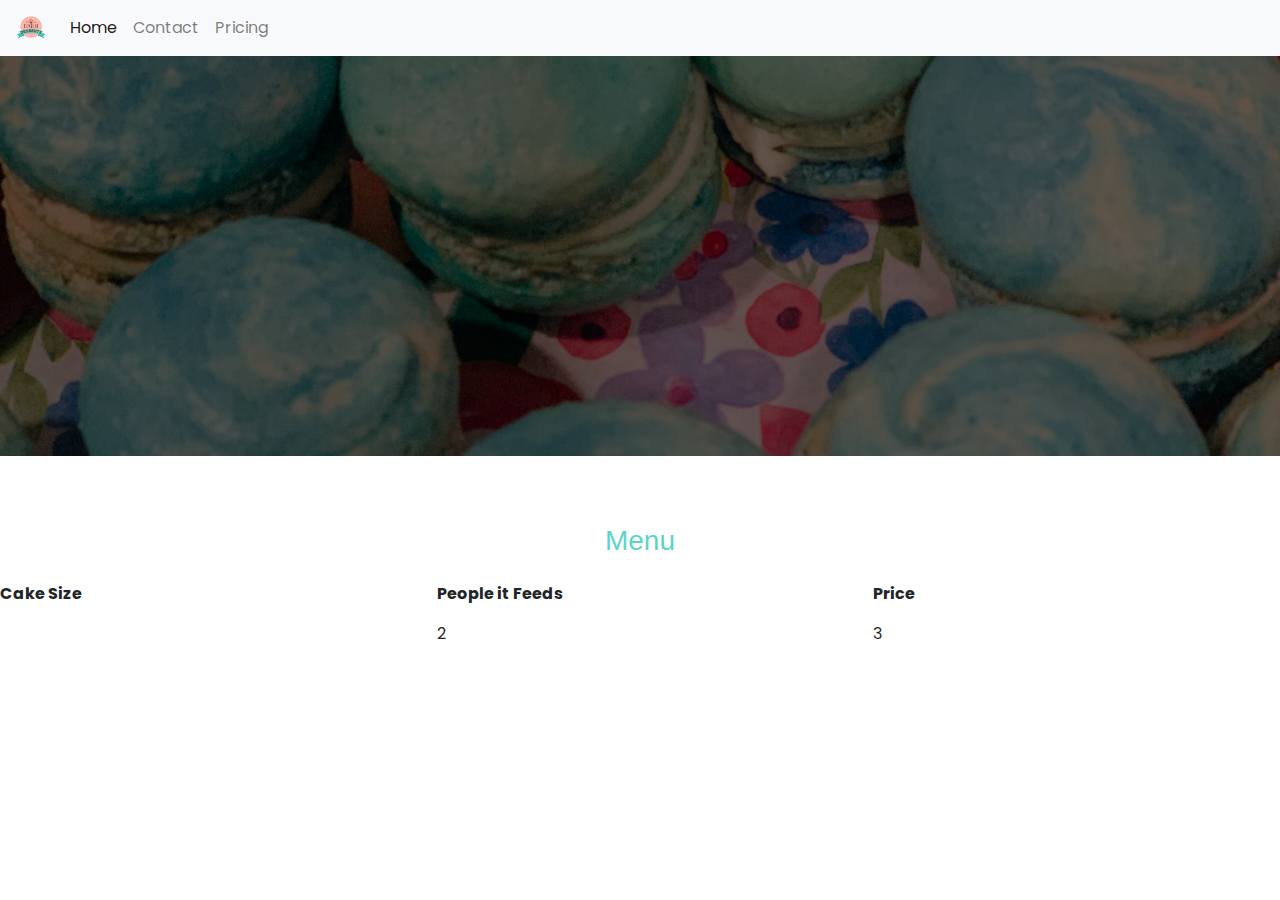
==== pricing.html @ 6c5cd3e0 "added pricing, page scrolls down to contact when link is clicked, added md view and sm view from boo" ====
<!doctype html>
<html lang="en">

<head>
    <!-- Required meta tags -->
    <meta charset="utf-8">
    <meta name="viewport" content="width=device-width, initial-scale=1, shrink-to-fit=no">

    <!-- Bootstrap CSS -->
    <link rel="stylesheet" href="https://maxcdn.bootstrapcdn.com/bootstrap/4.0.0/css/bootstrap.min.css"
        integrity="sha384-Gn5384xqQ1aoWXA+058RXPxPg6fy4IWvTNh0E263XmFcJlSAwiGgFAW/dAiS6JXm" crossorigin="anonymous">
    <link rel="stylesheet" href="styles.css">
    <link rel="stylesheet" href="pricing.css">

    <link href="https://fonts.googleapis.com/css?family=Poppins&display=swap" rel="stylesheet">

    <title>Darji Desserts</title>
</head>

<div class="navbar navbar-expand-lg navbar-light bg-light">
    <a class="navbar-brand" href="#">
        <img src="photos/logo.png" width="30" height="30" class="d-inline-block align-top" alt=""></a>
    <button class="navbar-toggler" type="button" data-toggle="collapse" data-target="#navbarNavAltMarkup"
        aria-controls="navbarNavAltMarkup" aria-expanded="false" aria-label="Toggle navigation">
        <span class="navbar-toggler-icon"></span>
    </button>


    <div class="collapse navbar-collapse" id="navbarNavAltMarkup">
        <div class="navbar-nav">
            <a class="nav-item nav-link active" href="#">Home <span class="sr-only">(current)</span></a>
            <a class="nav-item nav-link" href="#">Contact</a>
            <a class="nav-item nav-link" href="pricing.html">Pricing</a>
        </div>
    </div>
</div>

<body>
<div class ="container-fluid">
    <div class ="row">
        <div class ="col-sm-12 mobile">

        </div>
    </div>
    </div>
    <h3 class="text-center main_header mb-4 mt-2">Menu</h3>
    <div class ="row">
        <div class ="col-sm-12 col-md-4">
            <p class ="headers">Cake Size</p>
        </div>
         <div class="col-sm-12 col-md-4">
             <p class ="headers">People it Feeds</p>
            <p>2</p>
         </div>
          <div class="col-sm-12 col-md-4">
              <p class ="headers">Price</p>
            <p>3</p>
          </div>
    </div>



</div>
    <!-- Optional JavaScript -->
    <!-- jQuery first, then Popper.js, then Bootstrap JS -->
    <script src="https://code.jquery.com/jquery-3.2.1.slim.min.js"
        integrity="sha384-KJ3o2DKtIkvYIK3UENzmM7KCkRr/rE9/Qpg6aAZGJwFDMVNA/GpGFF93hXpG5KkN" crossorigin="anonymous">
    </script>
    <script src="https://ajax.googleapis.com/ajax/libs/jquery/3.4.1/jquery.min.js"></script>

    <script src="https://cdnjs.cloudflare.com/ajax/libs/popper.js/1.12.9/umd/popper.min.js"
        integrity="sha384-ApNbgh9B+Y1QKtv3Rn7W3mgPxhU9K/ScQsAP7hUibX39j7fakFPskvXusvfa0b4Q" crossorigin="anonymous">
    </script>
    <script src="https://maxcdn.bootstrapcdn.com/bootstrap/4.0.0/js/bootstrap.min.js"
        integrity="sha384-JZR6Spejh4U02d8jOt6vLEHfe/JQGiRRSQQxSfFWpi1MquVdAyjUar5+76PVCmYl" crossorigin="anonymous">
    </script>
    <script src="scripts.js"></script>
</body>
---- styles.css ----
body,
html {
    height: 100%;
}
*{
    font-family: 'Poppins', sans-serif;
}
.mobile {
     background: 
    /* top, transparent red, faked with gradient */ 
    linear-gradient(
      rgba(0, 0, 0, .60), 
      rgba(0, 0, 0, .60)
    ),
    /* bottom, image */
    url(photos/background.jpg);
    /* The image used */

    /* Full height */
    height:100%;
    /* Create the parallax scrolling effect */
    background-position: center;
    background-repeat: no-repeat;
    background-size: cover;
}
.mobile_2 {
    background:
        /* top, transparent red, faked with gradient */
        linear-gradient(rgba(0, 0, 0, .60),
            rgba(0, 0, 0, .60)),
        /* bottom, image */
        url(photos/moon_cake.jpg);
    /* The image used */

    /* Full height */
height: 90%;
    /* Create the parallax scrolling effect */
    background-position: center;
    background-repeat: no-repeat;
    background-size: cover;
}
.header_1{
    color:white;
}
.body_1{
background-color: white;
padding:15px;
padding-bottom:50px;
}
.body_2{


}
.about_header {
    color:#5BD4C9;
}
.card {
    background-color:white;
    border-radius:12px;
    z-index: 1;
    opacity: 100; !important
}
.desc{
    color:#5BD4C9;
}
.header_desc {
    color:white;
    font-size: 3em;
}
.soc_icons img{
    width: 60px;
    height: 60px;
    margin-top:40px;
    margin: auto;
    padding: 5px;
}

/* Larger Screen:*/
@media screen and (min-width: 780px) {
 .parallax{
    background: 
    /* top, transparent red, faked with gradient */ 
      rgba(0, 0, 0, .60), 
      
    /* bottom, image */
    url(photos/background.jpg);
    /* The image used */

    /* Full height */
    height: 50%;

    /* Create the parallax scrolling effect */
    background-attachment: fixed;
    background-position: center;
    background-repeat: no-repeat;
    background-size: cover;
      opacity: 0.5;
      z-index: 0;
}
}
---- pricing.css ----
.main_header{
    color:#5BD4C9;
    margin-top:330px;
}

.headers{
    font-weight: bold;
}
.mobile {
    background:
        /* top, transparent red, faked with gradient */
        linear-gradient(rgba(0, 0, 0, .60),
            rgba(0, 0, 0, .60)),
        /* bottom, image */
        url(photos/pricing.jpg);
    /* The image used */

    /* Full height */
    height: 400px;
    /* Create the parallax scrolling effect */
    background-position: center;
    background-repeat: no-repeat;
    background-size: cover;
    margin-bottom: 60px;;
}
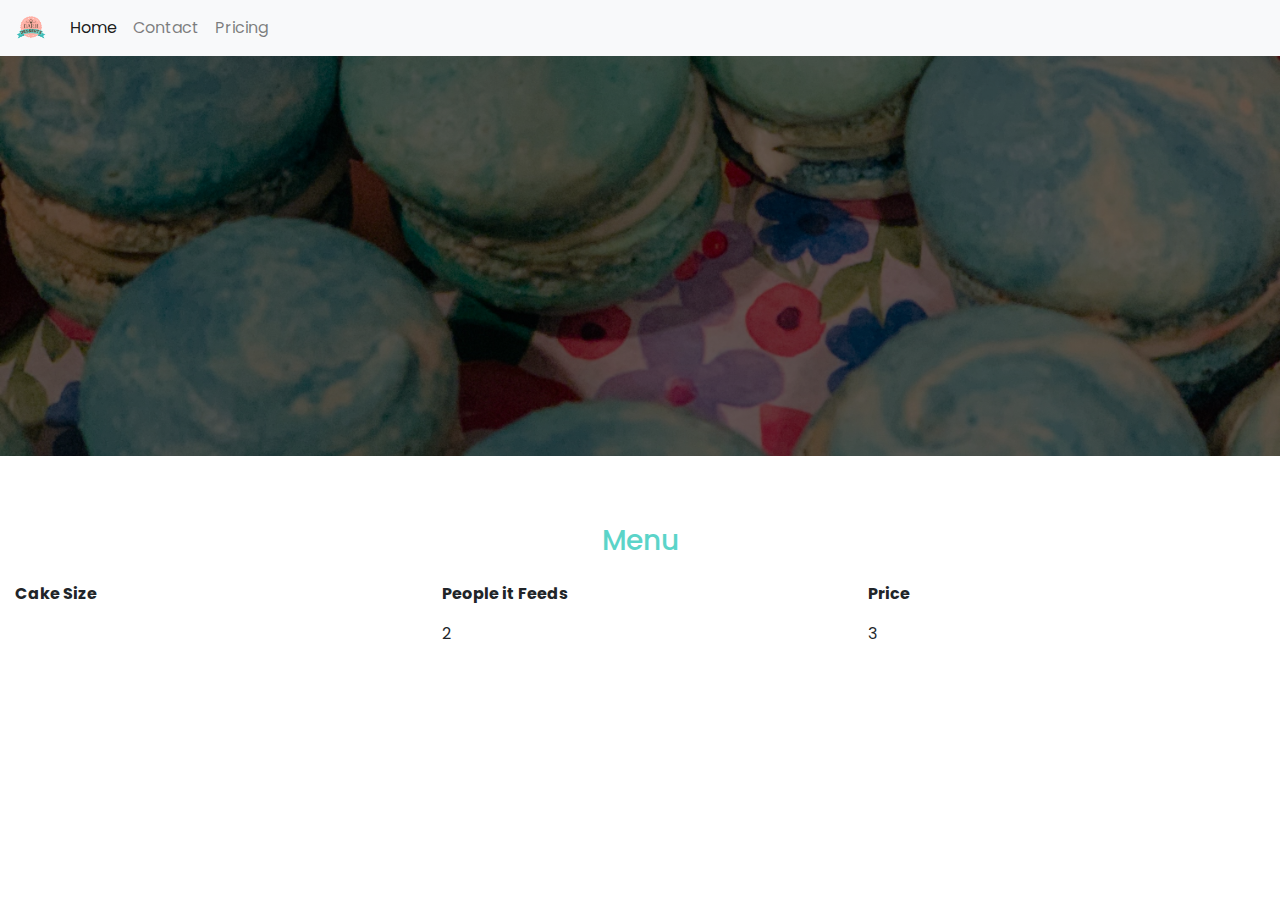
==== commit 95e3e147: "added home page link to logo" ====
--- a/pricing.html
+++ b/pricing.html
@@ -18,7 +18,7 @@
 </head>
 
 <div class="navbar navbar-expand-lg navbar-light bg-light">
-    <a class="navbar-brand" href="#">
+    <a class="navbar-brand" href="index.html">
         <img src="photos/logo.png" width="30" height="30" class="d-inline-block align-top" alt=""></a>
     <button class="navbar-toggler" type="button" data-toggle="collapse" data-target="#navbarNavAltMarkup"
         aria-controls="navbarNavAltMarkup" aria-expanded="false" aria-label="Toggle navigation">
@@ -42,7 +42,6 @@
 
         </div>
     </div>
-    </div>
     <h3 class="text-center main_header mb-4 mt-2">Menu</h3>
     <div class ="row">
         <div class ="col-sm-12 col-md-4">
@@ -56,6 +55,7 @@
               <p class ="headers">Price</p>
             <p>3</p>
           </div>
+    </div>
     </div>
 
 
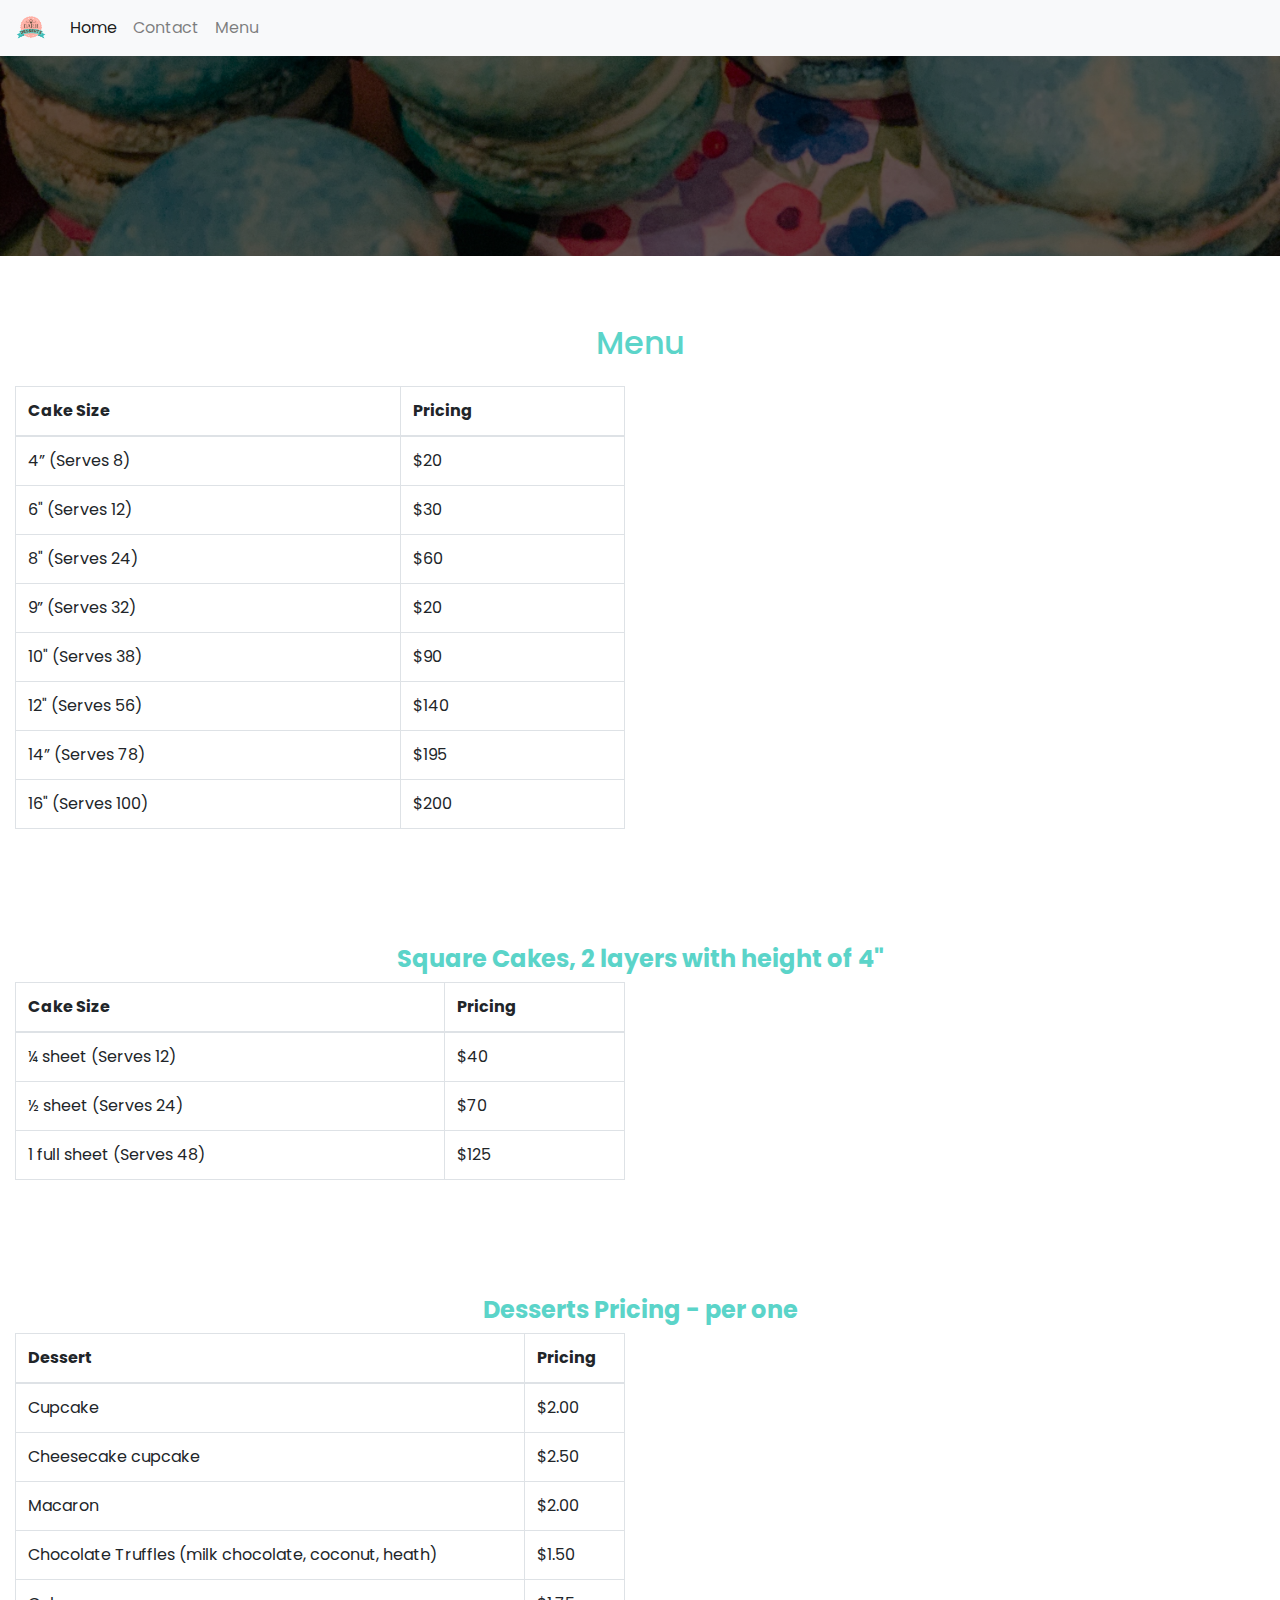
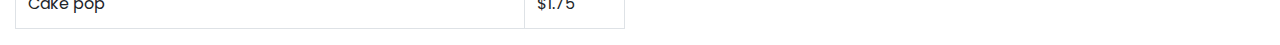
==== commit 281df086: "pricing page adjustments for mobile" ====
--- a/pricing.html
+++ b/pricing.html
@@ -30,7 +30,7 @@
         <div class="navbar-nav">
             <a class="nav-item nav-link active" href="#">Home <span class="sr-only">(current)</span></a>
             <a class="nav-item nav-link" href="#">Contact</a>
-            <a class="nav-item nav-link" href="pricing.html">Pricing</a>
+            <a class="nav-item nav-link" href="pricing.html">Menu</a>
         </div>
     </div>
 </div>
@@ -42,23 +42,134 @@
 
         </div>
     </div>
-    <h3 class="text-center main_header mb-4 mt-2">Menu</h3>
+    <h2 class="text-center main_header mb-4 mt-2">Menu</h2>
     <div class ="row">
-        <div class ="col-sm-12 col-md-4">
-            <p class ="headers">Cake Size</p>
+        <div class ="col col-lg-6">
+
+     <table class="table table-bordered">
+         <thead>
+             <tr>
+                 <th scope="col">Cake Size</th>
+                 <th scope="col">Pricing</th>
+             </tr>
+         </thead>
+         
+         <tbody>
+             <tr>
+                 <td>4” (Serves 8)</td>
+                 <td>$20</td>
+             </tr>
+             <tr>
+                 <td>6" (Serves 12)</td>
+                 <td>$30</td>
+             </tr>
+             <tr>
+                 <td>8" (Serves 24)</td>
+                 <td>$60</td>
+             </tr>
+             <tr>
+                 <td>9” (Serves 32)</td>
+                 <td>$20</td>
+             </tr>
+             <tr>
+                 <td>10" (Serves 38)</td>
+                 <td>$90</td>
+             </tr>
+             <tr>
+                 <td>12" (Serves 56)</td>
+                 <td>$140</td>
+             </tr>
+             <tr>
+                 <td>14” (Serves 78)</td>
+                 <td>$195</td>
+             </tr>
+             <tr>
+                 <td>16" (Serves 100)</td>
+                 <td>$200</td>
+             </tr>
+         </tbody>
+     </table>
+
         </div>
-         <div class="col-sm-12 col-md-4">
-             <p class ="headers">People it Feeds</p>
-            <p>2</p>
-         </div>
-          <div class="col-sm-12 col-md-4">
-              <p class ="headers">Price</p>
-            <p>3</p>
-          </div>
-    </div>
+
     </div>
 
+ <h4 class="text-center headers">Square Cakes, 2 layers with height of 4"</h4>
+ <div class="row">
+     <div class="col col-lg-6">
 
+         <table class="table table-bordered">
+             <thead>
+                 <tr>
+                     <th scope="col">Cake Size</th>
+                     <th scope="col">Pricing</th>
+                 </tr>
+             </thead>
+
+             <tbody>
+                 <tr>
+                     <td> ¼ sheet (Serves 12)</td>
+                     <td>$40</td>
+                 </tr>
+                 <tr>
+                     <td> ½ sheet (Serves 24)</td>
+                     <td>$70</td>
+                 </tr>
+                 <tr>
+                     <td> 1 full sheet (Serves 48)</td>
+                     <td>$125</td>
+                 </tr>
+
+             </tbody>
+         </table>
+
+     </div>
+
+ </div>
+
+
+  <h4 class="text-center headers">Desserts Pricing - per one</h4>
+  <div class="row">
+      <div class="col col-lg-6">
+
+          <table class="table table-bordered">
+              <thead>
+                  <tr>
+                      <th scope="col">Dessert</th>
+                      <th scope="col">Pricing</th>
+                  </tr>
+              </thead>
+
+              <tbody>
+                  <tr>
+                      <td>Cupcake</td>
+                      <td>$2.00</td>
+                  </tr>
+                  <tr>
+                      <td>Cheesecake cupcake</td>
+                      <td>$2.50</td>
+                  </tr>
+                  <tr>
+                      <td>Macaron</td>
+                      <td>$2.00</td>
+                  </tr>
+                   <tr>
+                       <td>Chocolate Truffles (milk chocolate, coconut, heath) </td>
+                       <td>$1.50</td>
+                   </tr>
+                   <tr>
+                       <td>Cake pop </td>
+                       <td>$1.75</td>
+                   </tr>
+
+
+
+              </tbody>
+          </table>
+
+      </div>
+
+  </div>
 
 </div>
     <!-- Optional JavaScript -->
--- a/pricing.css
+++ b/pricing.css
@@ -5,7 +5,11 @@
 
 .headers{
     font-weight: bold;
+    color:#5BD4C9;
+    margin-top:100px;
+
 }
+
 .mobile {
     background:
         /* top, transparent red, faked with gradient */
@@ -16,7 +20,7 @@
     /* The image used */
 
     /* Full height */
-    height: 400px;
+    height: 200px;
     /* Create the parallax scrolling effect */
     background-position: center;
     background-repeat: no-repeat;
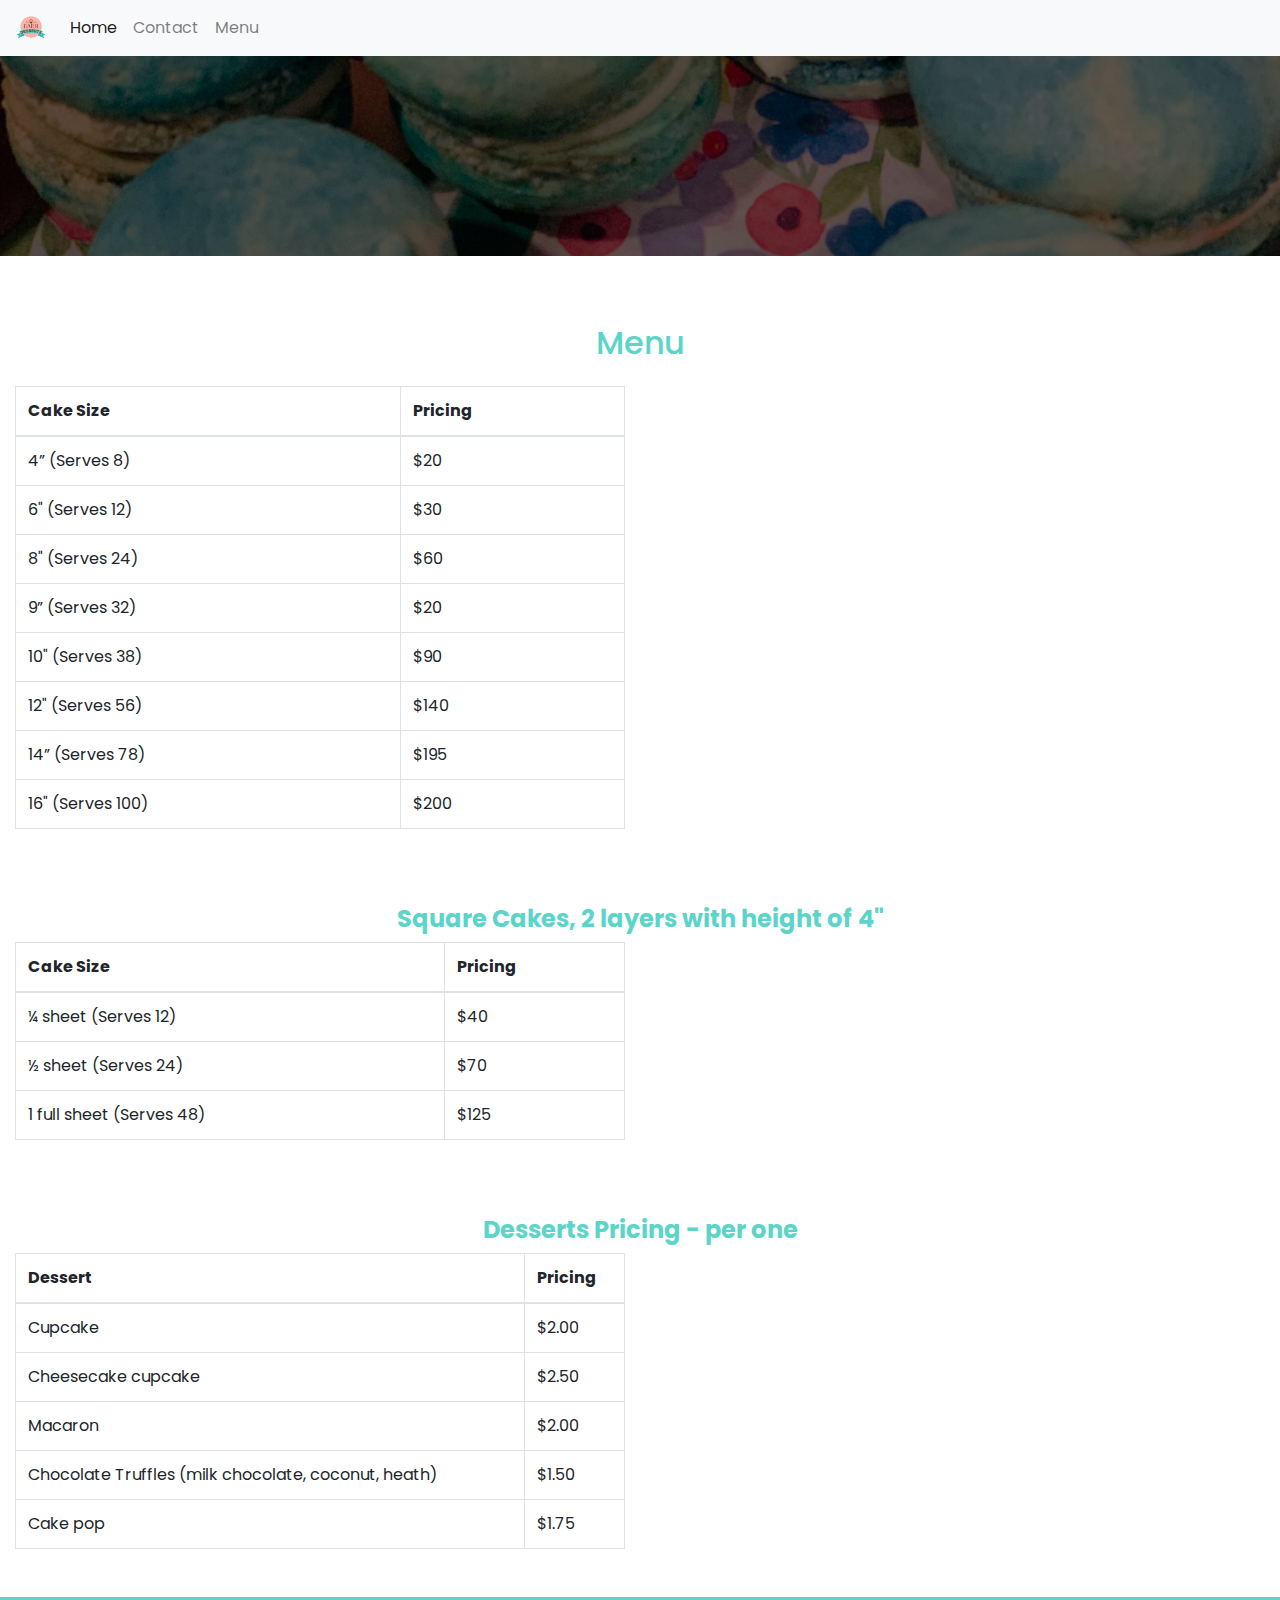
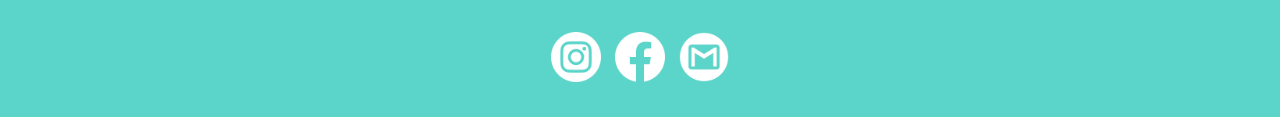
==== commit 0c1e654d: "pricing page adjustments for mobile" ====
--- a/pricing.html
+++ b/pricing.html
@@ -28,7 +28,7 @@
 
     <div class="collapse navbar-collapse" id="navbarNavAltMarkup">
         <div class="navbar-nav">
-            <a class="nav-item nav-link active" href="#">Home <span class="sr-only">(current)</span></a>
+            <a class="nav-item nav-link active" href="index.html">Home <span class="sr-only">(current)</span></a>
             <a class="nav-item nav-link" href="#">Contact</a>
             <a class="nav-item nav-link" href="pricing.html">Menu</a>
         </div>
@@ -132,7 +132,7 @@
   <div class="row">
       <div class="col col-lg-6">
 
-          <table class="table table-bordered">
+          <table class="table table-bordered mb-5">
               <thead>
                   <tr>
                       <th scope="col">Dessert</th>
@@ -170,7 +170,19 @@
       </div>
 
   </div>
-
+<div class="row  h-100 footer">
+    <div class="col my-auto text-center">
+        <a class="soc_icons" href="https://instagram.com/darji_desserts?igshid=nb1ln03gycs0"><img alt="Instagram"
+                src="photos/insta.png"></a>
+        <a class="soc_icons" href="https://www.facebook.com/lisa.darji.3"><img alt="facebook"
+                src="photos/facebook.png"></a>
+        <a class="soc_icons" href="#"><img alt="Email" src="photos/mail.png"></a>
+
+    </div>
+
+</div>
+
+</div>
 </div>
     <!-- Optional JavaScript -->
     <!-- jQuery first, then Popper.js, then Bootstrap JS -->
--- a/pricing.css
+++ b/pricing.css
@@ -6,8 +6,12 @@
 .headers{
     font-weight: bold;
     color:#5BD4C9;
-    margin-top:100px;
+    margin-top:60px;
 
+}
+.footer {
+    background-color: #5BD4C9;
+    padding:30px;
 }
 
 .mobile {
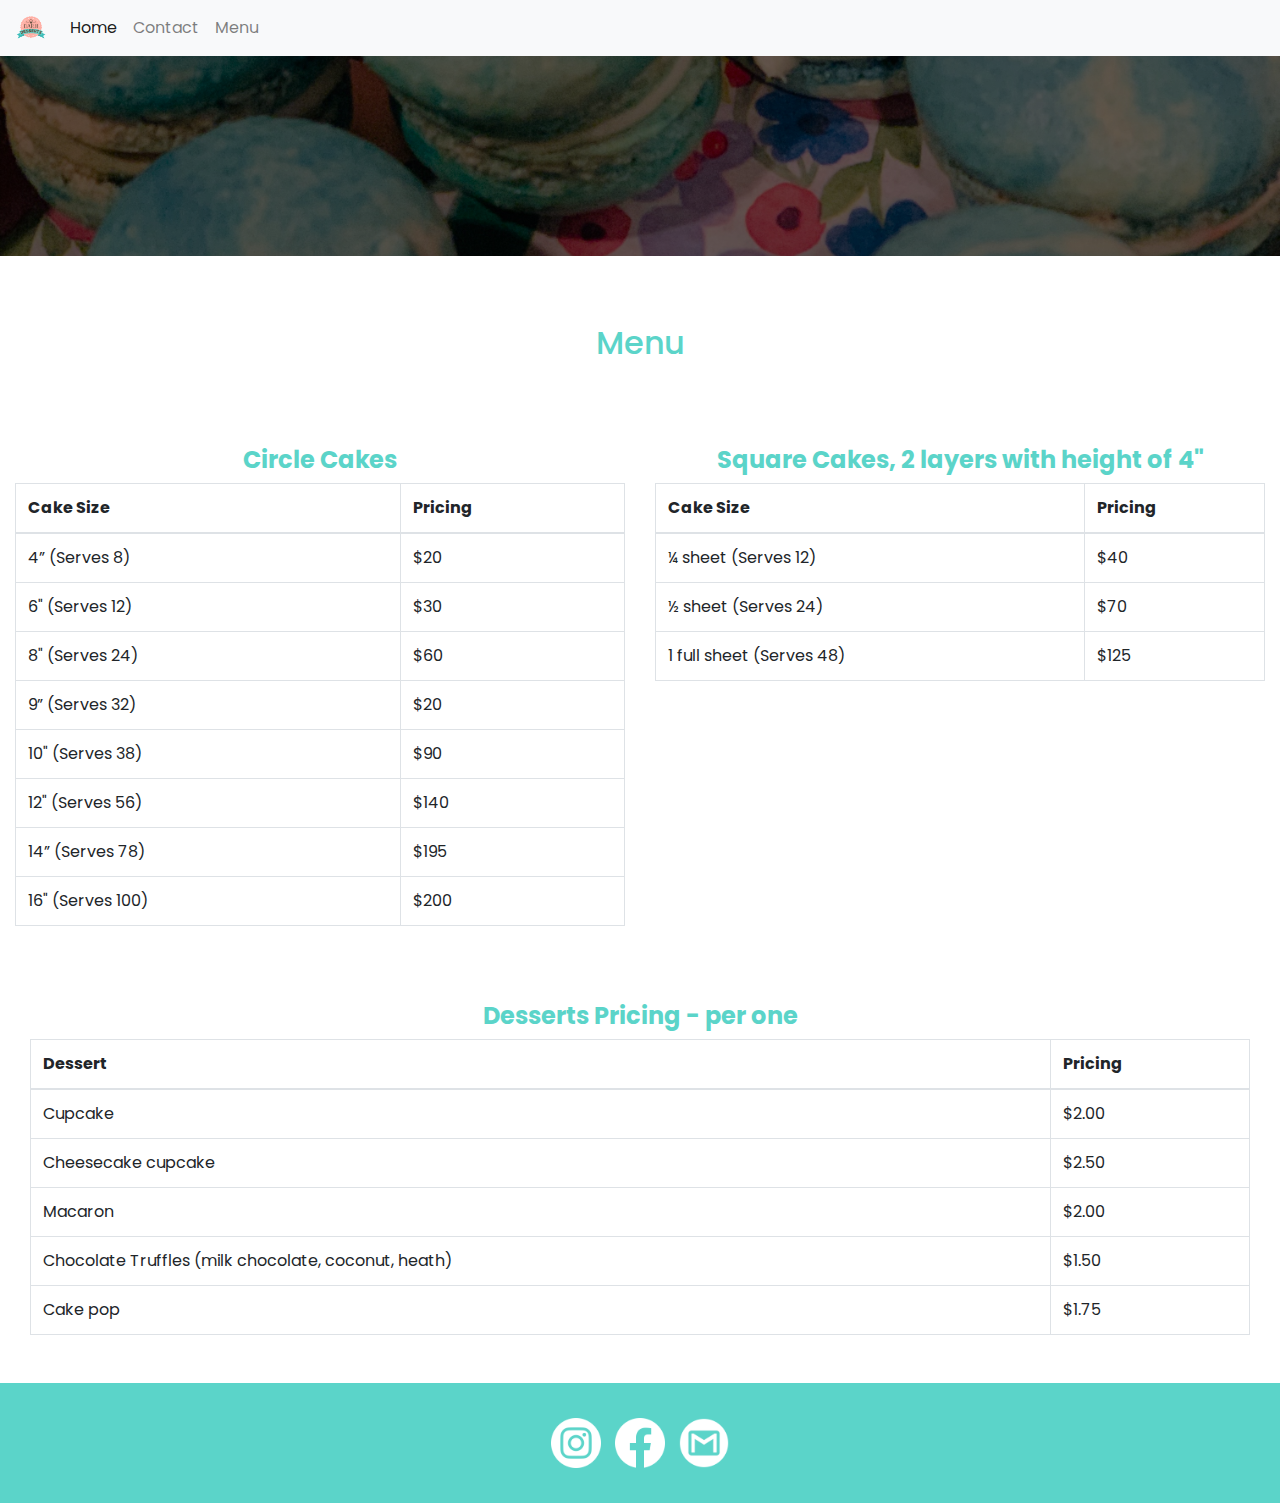
==== commit 0f20d591: "made layout adjustments for pricing and home page" ====
--- a/pricing.html
+++ b/pricing.html
@@ -43,8 +43,10 @@
         </div>
     </div>
     <h2 class="text-center main_header mb-4 mt-2">Menu</h2>
+
     <div class ="row">
-        <div class ="col col-lg-6">
+        <div class ="col-xs-12 col-lg-6">
+ <h4 class="text-center headers">Circle Cakes</h4>
 
      <table class="table table-bordered">
          <thead>
@@ -92,11 +94,10 @@
 
         </div>
 
-    </div>
-
+
+
+     <div class="col-xs-12  col-lg-6">
  <h4 class="text-center headers">Square Cakes, 2 layers with height of 4"</h4>
- <div class="row">
-     <div class="col col-lg-6">
 
          <table class="table table-bordered">
              <thead>
@@ -127,10 +128,10 @@
 
  </div>
 
-
+  <div class="row mx-auto">
+
+      <div class="col-xs-12  col-lg-12">
   <h4 class="text-center headers">Desserts Pricing - per one</h4>
-  <div class="row">
-      <div class="col col-lg-6">
 
           <table class="table table-bordered mb-5">
               <thead>
--- a/styles.css
+++ b/styles.css
@@ -43,14 +43,9 @@
     color:white;
 }
 .body_1{
-background-color: white;
-padding:15px;
 padding-bottom:50px;
 }
-.body_2{
 
-
-}
 .about_header {
     color:#5BD4C9;
 }
@@ -76,25 +71,48 @@
 }
 
 /* Larger Screen:*/
-@media screen and (min-width: 780px) {
+@media screen and (min-width: 990px) {
  .parallax{
-    background: 
+  background: 
     /* top, transparent red, faked with gradient */ 
+    linear-gradient(
       rgba(0, 0, 0, .60), 
-      
+      rgba(0, 0, 0, .60)
+    ),
     /* bottom, image */
     url(photos/background.jpg);
     /* The image used */
 
     /* Full height */
-    height: 50%;
-
+    height:50%;
     /* Create the parallax scrolling effect */
-    background-attachment: fixed;
     background-position: center;
     background-repeat: no-repeat;
-    background-size: cover;
-      opacity: 0.5;
-      z-index: 0;
 }
+ .parallax2 {
+     background:
+         /* top, transparent red, faked with gradient */
+         linear-gradient(rgba(0, 0, 0, .60),
+             rgba(0, 0, 0, .60)),
+         /* bottom, image */
+        url(photos/moon_cake.jpg);
+     /* The image used */
+
+     /* Full height */
+     height: 50%;
+     /* Create the parallax scrolling effect */
+     background-position: center;
+     background-repeat: no-repeat;
+ }
+.about_us {
+    padding: 0 50px !important;
+}
+.about_header{
+padding-bottom: 0 !important;
+}
+.cake {
+    position: relative;
+    top:-150px;
+}
+
 }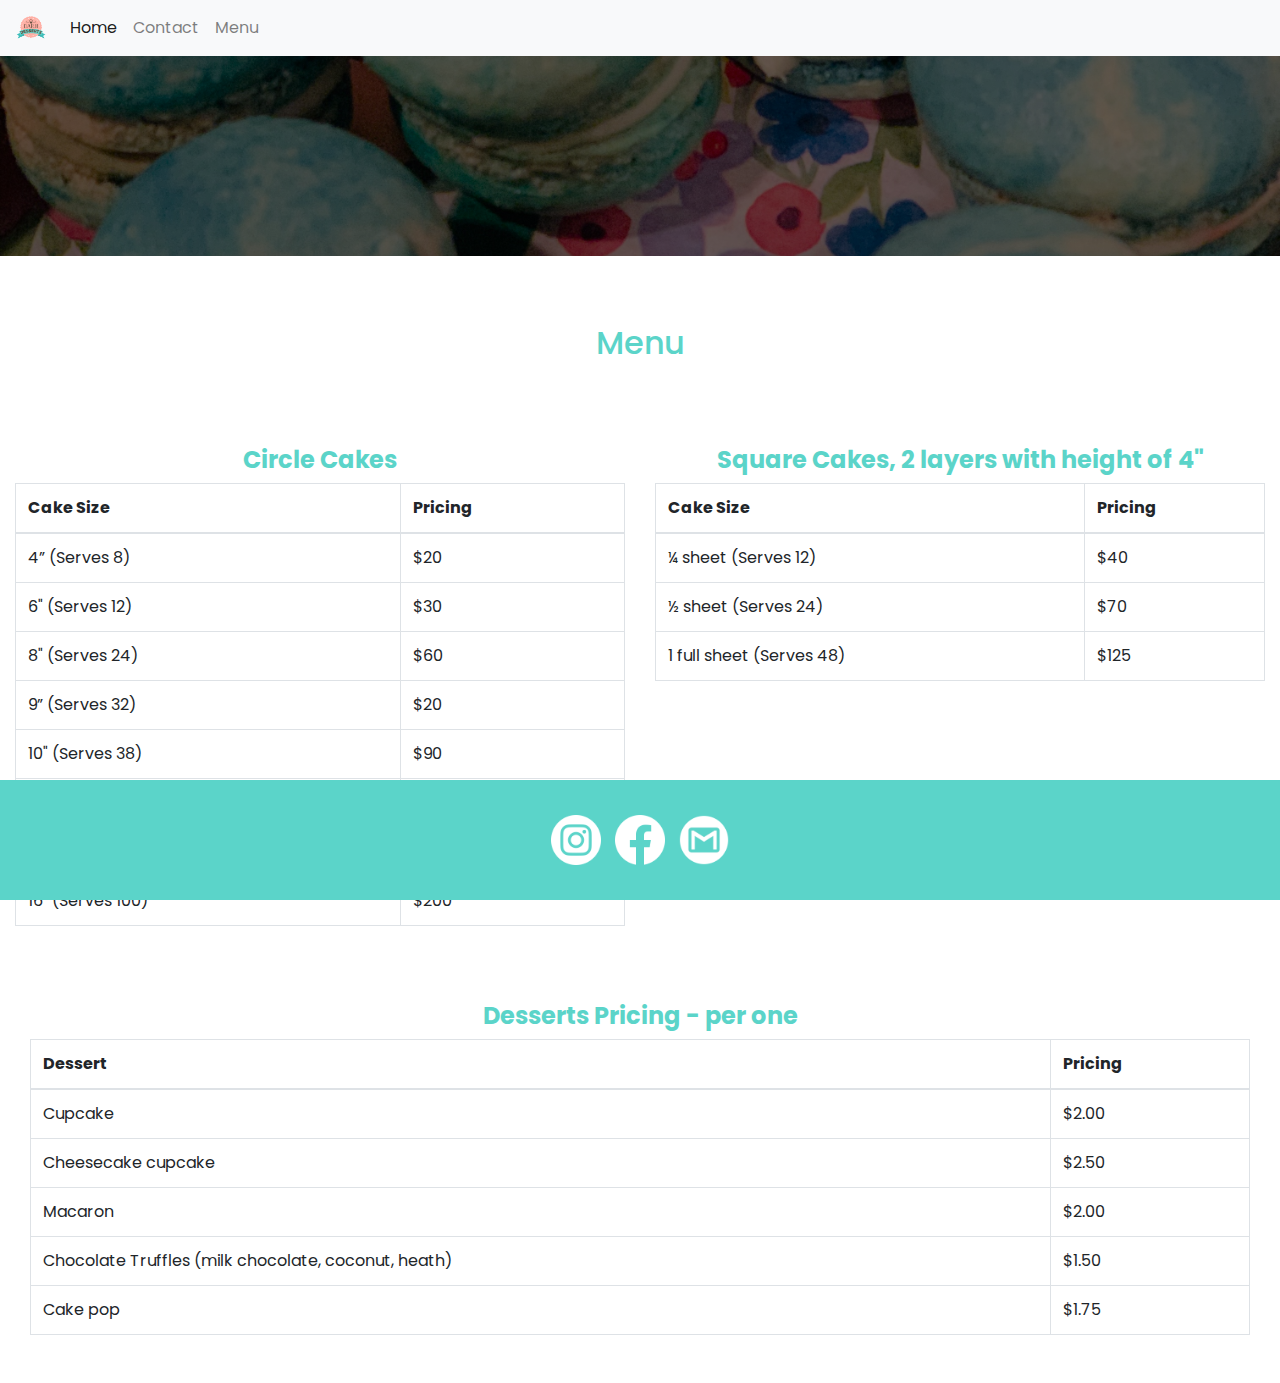
==== commit 63c46369: "resolved issue with footer not being on the bottom of pricing page" ====
--- a/pricing.html
+++ b/pricing.html
@@ -171,8 +171,10 @@
       </div>
 
   </div>
-<div class="row  h-100 footer">
-    <div class="col my-auto text-center">
+
+
+<div class="row footer">
+    <div class="col text-center">
         <a class="soc_icons" href="https://instagram.com/darji_desserts?igshid=nb1ln03gycs0"><img alt="Instagram"
                 src="photos/insta.png"></a>
         <a class="soc_icons" href="https://www.facebook.com/lisa.darji.3"><img alt="facebook"
@@ -182,9 +184,9 @@
     </div>
 
 </div>
-
-</div>
-</div>
+</div>
+</div>
+
     <!-- Optional JavaScript -->
     <!-- jQuery first, then Popper.js, then Bootstrap JS -->
     <script src="https://code.jquery.com/jquery-3.2.1.slim.min.js"
--- a/styles.css
+++ b/styles.css
@@ -44,6 +44,7 @@
 }
 .body_1{
 padding-bottom:50px;
+max-width: 1400px;
 }
 
 .about_header {
@@ -86,6 +87,8 @@
     /* Full height */
     height:50%;
     /* Create the parallax scrolling effect */
+      background-attachment: fixed;
+
     background-position: center;
     background-repeat: no-repeat;
 }
@@ -101,6 +104,8 @@
      /* Full height */
      height: 50%;
      /* Create the parallax scrolling effect */
+       background-attachment: fixed;
+
      background-position: center;
      background-repeat: no-repeat;
  }
--- a/pricing.css
+++ b/pricing.css
@@ -12,6 +12,9 @@
 .footer {
     background-color: #5BD4C9;
     padding:30px;
+      position: absolute;
+      bottom: 0;
+      width: 100%;
 }
 
 .mobile {
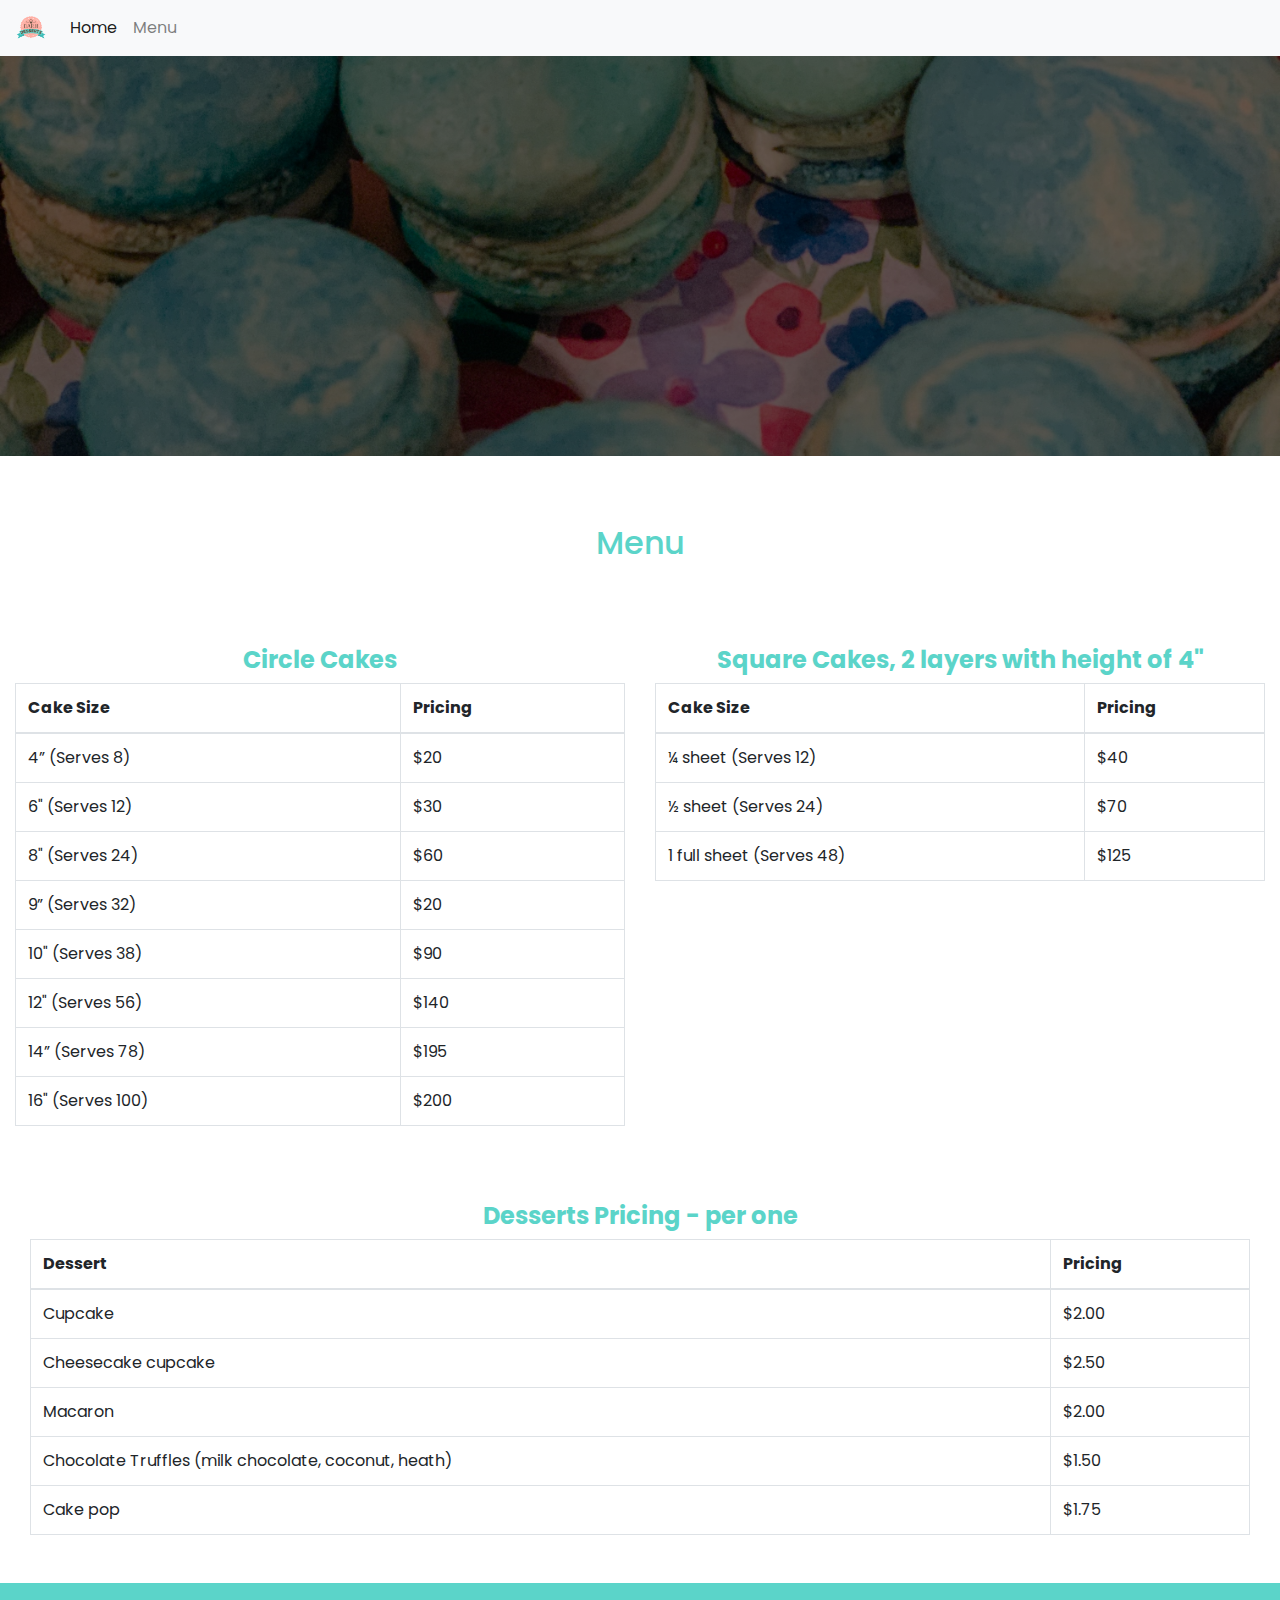
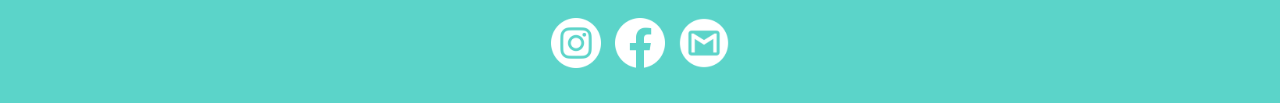
==== commit a365a327: "made adjustments to images on desktop version" ====
--- a/pricing.html
+++ b/pricing.html
@@ -29,7 +29,6 @@
     <div class="collapse navbar-collapse" id="navbarNavAltMarkup">
         <div class="navbar-nav">
             <a class="nav-item nav-link active" href="index.html">Home <span class="sr-only">(current)</span></a>
-            <a class="nav-item nav-link" href="#">Contact</a>
             <a class="nav-item nav-link" href="pricing.html">Menu</a>
         </div>
     </div>
--- a/styles.css
+++ b/styles.css
@@ -13,7 +13,7 @@
       rgba(0, 0, 0, .60)
     ),
     /* bottom, image */
-    url(photos/background.jpg);
+    url(photos/cheesecake.jpg);
     /* The image used */
 
     /* Full height */
@@ -39,6 +39,10 @@
     background-repeat: no-repeat;
     background-size: cover;
 }
+.request a{
+    text-decoration: none;
+    color:black !important;
+}
 .header_1{
     color:white;
 }
@@ -54,7 +58,7 @@
     background-color:white;
     border-radius:12px;
     z-index: 1;
-    opacity: 100; !important
+    opacity: 100; 
 }
 .desc{
     color:#5BD4C9;
@@ -77,36 +81,36 @@
   background: 
     /* top, transparent red, faked with gradient */ 
     linear-gradient(
-      rgba(0, 0, 0, .60), 
-      rgba(0, 0, 0, .60)
+      rgba(0, 0, 0, .40), 
+      rgba(0, 0, 0, .40)
     ),
     /* bottom, image */
-    url(photos/background.jpg);
+    url(photos/cheesecake.jpg);
     /* The image used */
 
     /* Full height */
-    height:50%;
+    height:80%;
     /* Create the parallax scrolling effect */
       background-attachment: fixed;
 
     background-position: center;
-    background-repeat: no-repeat;
+    background-repeat: repeat;
 }
  .parallax2 {
      background:
          /* top, transparent red, faked with gradient */
          linear-gradient(rgba(0, 0, 0, .60),
-             rgba(0, 0, 0, .60)),
+             rgba(0, 0, 0, .70)),
          /* bottom, image */
         url(photos/moon_cake.jpg);
      /* The image used */
 
      /* Full height */
-     height: 50%;
+     height: 80%;
      /* Create the parallax scrolling effect */
        background-attachment: fixed;
 
-     background-position: center;
+     background-position: cover;
      background-repeat: no-repeat;
  }
 .about_us {
--- a/pricing.css
+++ b/pricing.css
@@ -12,11 +12,8 @@
 .footer {
     background-color: #5BD4C9;
     padding:30px;
-      position: absolute;
-      bottom: 0;
-      width: 100%;
+    
 }
-
 .mobile {
     background:
         /* top, transparent red, faked with gradient */
@@ -27,7 +24,7 @@
     /* The image used */
 
     /* Full height */
-    height: 200px;
+    height: 400px;
     /* Create the parallax scrolling effect */
     background-position: center;
     background-repeat: no-repeat;
